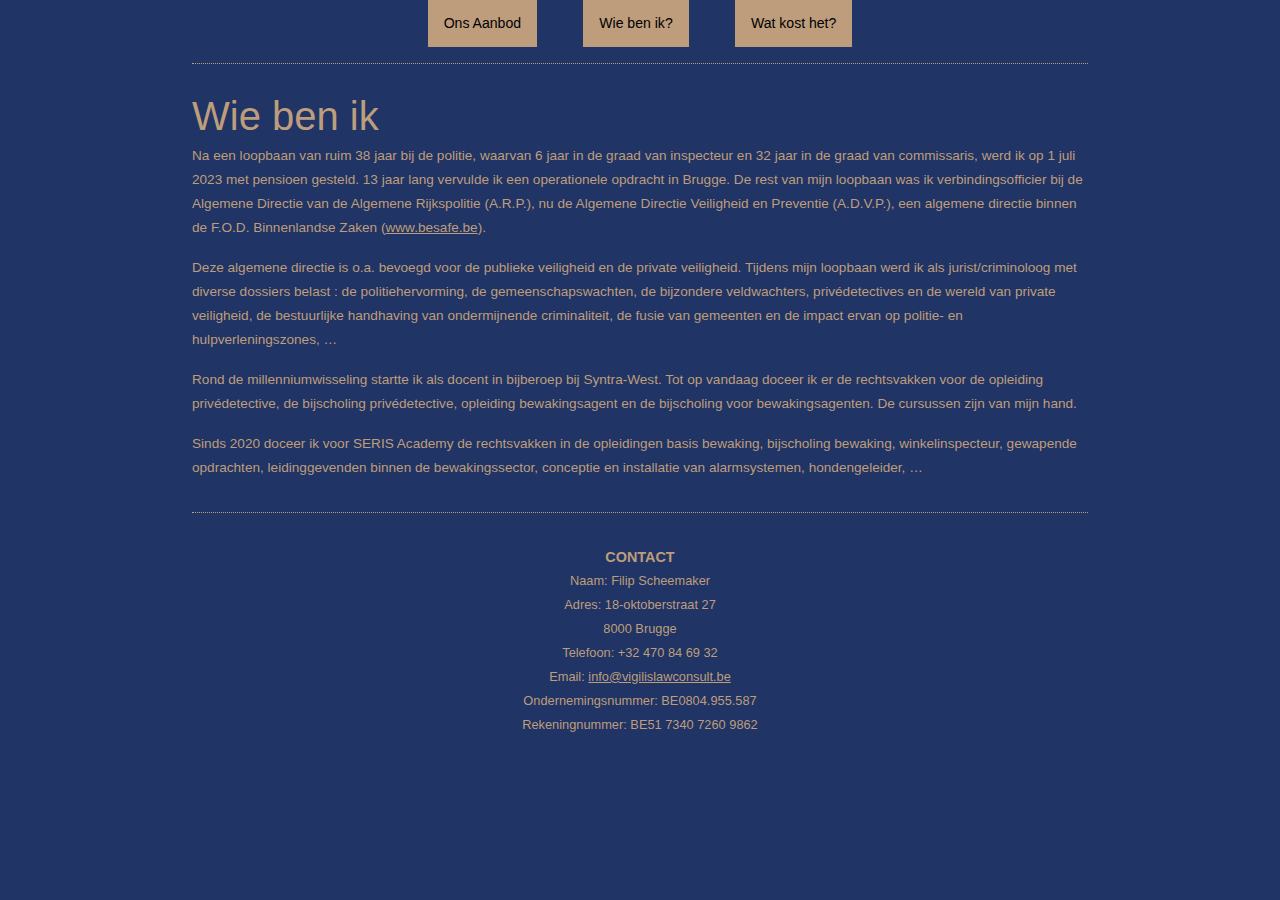
==== index.html @ 124d8ac4 "removed logo" ====
<!DOCTYPE html>
<html lang="en">
<head>
    <meta charset="UTF-8">
    <meta name="viewport" content="width=device-width, initial-scale=1.0">
    <title>Vigilis Law Consult</title>
    <link rel="icon" href="/assest/media/LOGO-VIGILIS.ico" type="image/x-icon">
    <link rel="stylesheet" href="assest/css/reset.css">
    <link rel="stylesheet" href="assest/css/screen.css">
    <script src="assest/js/script.js"></script>
</head>
<body>
    <header>
        <!-- <a href="index.html"><img src="images/LOGO-VIGILIS.png" alt="LOGO-VIGILISLAWCONSULT"></a> -->
        <nav>
            <ul>
                <li><a href="ons-aanbod.html">Ons Aanbod</a></li>
                <li><a href="index.html">Wie ben ik?</a></li>
                <li><a href="wat-kost-het.html">Wat kost het?</a></li>
            </ul>
        </nav>
    </header>

    <main>
        <h1>Wie ben ik</h1>
        <p>Na een loopbaan van ruim 38 jaar bij de politie, waarvan 6 jaar in de graad van inspecteur en 32 jaar
        in de graad van commissaris, werd ik op 1 juli 2023 met pensioen gesteld. 13 jaar lang vervulde ik een
        operationele opdracht in Brugge. De rest van mijn loopbaan was ik verbindingsofficier bij
        de Algemene Directie van de Algemene Rijkspolitie (A.R.P.), nu de Algemene Directie Veiligheid en
        Preventie (A.D.V.P.), een algemene directie binnen de F.O.D. Binnenlandse Zaken (<a href="https://www.besafe.be">www.besafe.be</a>).
        </p>
        
        <p>Deze algemene directie is o.a. bevoegd voor de publieke veiligheid en de private veiligheid. Tijdens
        mijn loopbaan werd ik als jurist/criminoloog met diverse dossiers belast : de politiehervorming, de
        gemeenschapswachten, de bijzondere veldwachters, privédetectives en de wereld van private
        veiligheid, de bestuurlijke handhaving van ondermijnende criminaliteit, de fusie van gemeenten en
        de impact ervan op politie- en hulpverleningszones, …
        </p>
        
        <p>
        Rond de millenniumwisseling startte ik als docent in bijberoep bij Syntra-West. Tot op vandaag
        doceer ik er de rechtsvakken voor de opleiding privédetective, de bijscholing privédetective,
        opleiding bewakingsagent en de bijscholing voor bewakingsagenten. De cursussen zijn van mijn
        hand.
        </p>
        
        <p>
        Sinds 2020 doceer ik voor SERIS Academy de rechtsvakken in de opleidingen basis bewaking,
        bijscholing bewaking, winkelinspecteur, gewapende opdrachten, leidinggevenden binnen de
        bewakingssector, conceptie en installatie van alarmsystemen, hondengeleider, …
        </p>
    </main>

    <footer>
        <h2>contact</h2>
        <p>Naam: Filip Scheemaker</p>
        <p>Adres: 18-oktoberstraat 27 <br> 8000 Brugge</p>
        <p>Telefoon: +32 470 84 69 32</p>
        <p>Email: <a href="mailto:info@vigilislawconsult.be" id="emailLink">info@vigilislawconsult.be</a></p>
        <p>Ondernemingsnummer: BE0804.955.587</p>
        <p>Rekeningnummer: BE51 7340 7260 9862</p>
    </footer>
</body>
</html>
---- assest/css/screen.css ----
body{
    width: 70%;
    background-color: #203465;
    margin-left: auto;
    margin-right: auto;
    color: #be9d7c;
    font-family: Helvetica, Arial, Georgia, Tahoma, "Roboto Light", sans-serif;
    font-size: 0.85rem;
}

/*HEADER*/
header{
    color: #be9d7c;
    text-align: center;
}

header img{
    width: 50%;
    margin-left: auto;
    margin-right: auto;
    
}

header nav{
    padding-bottom: 1rem;
    margin-bottom: 2rem;
    border-bottom: 1px dotted #be9d7c;
}

header nav ul{
    padding: 1rem 1.5rem;
}

header nav ul li{
    
    display: flex;
    flex-direction: column;
    color: black;
    margin-bottom: 1em;
    width: 100%;
}

header nav ul li:nth-child(1), header nav ul li:nth-child(2){
    margin-right: 5%;
}

header nav ul li a{
    text-decoration: none;
    background-color: #be9d7c;
    color: black;
    padding: 1rem;
    font-size: 1.15em;

}

/*MAIN*/
main{
    padding-bottom: 1rem;
    margin-bottom: 2rem;
    border-bottom: 1px dotted #be9d7c;
}
main h1{
    font-size: 2.5rem;
    margin-bottom: 0.5rem;
}

main p{
    margin-bottom: 1rem;
    line-height: 1.5rem;
}

main a{
    color: #be9d7c;
}

/*FOOTER*/
footer{
    text-align: center;
    line-height: 1.5rem;
    margin-bottom: 1rem;

}

footer h2{
    text-transform: uppercase;
    font-weight: bold;
    font-size: 0.9rem;
}

footer p{
    font-size: 0.8rem;
}

footer a{
    color: #be9d7c;
}

@media (min-width:650px) {
    body{
        width: 70%;
        font-size: 0.85em;    
    }

    header img{
        width: 35%;
    }
    
    header nav ul li{
        font-size: 0.90em;
        display: inline-block;
        margin-bottom: 0;
        width: auto;
    }
}
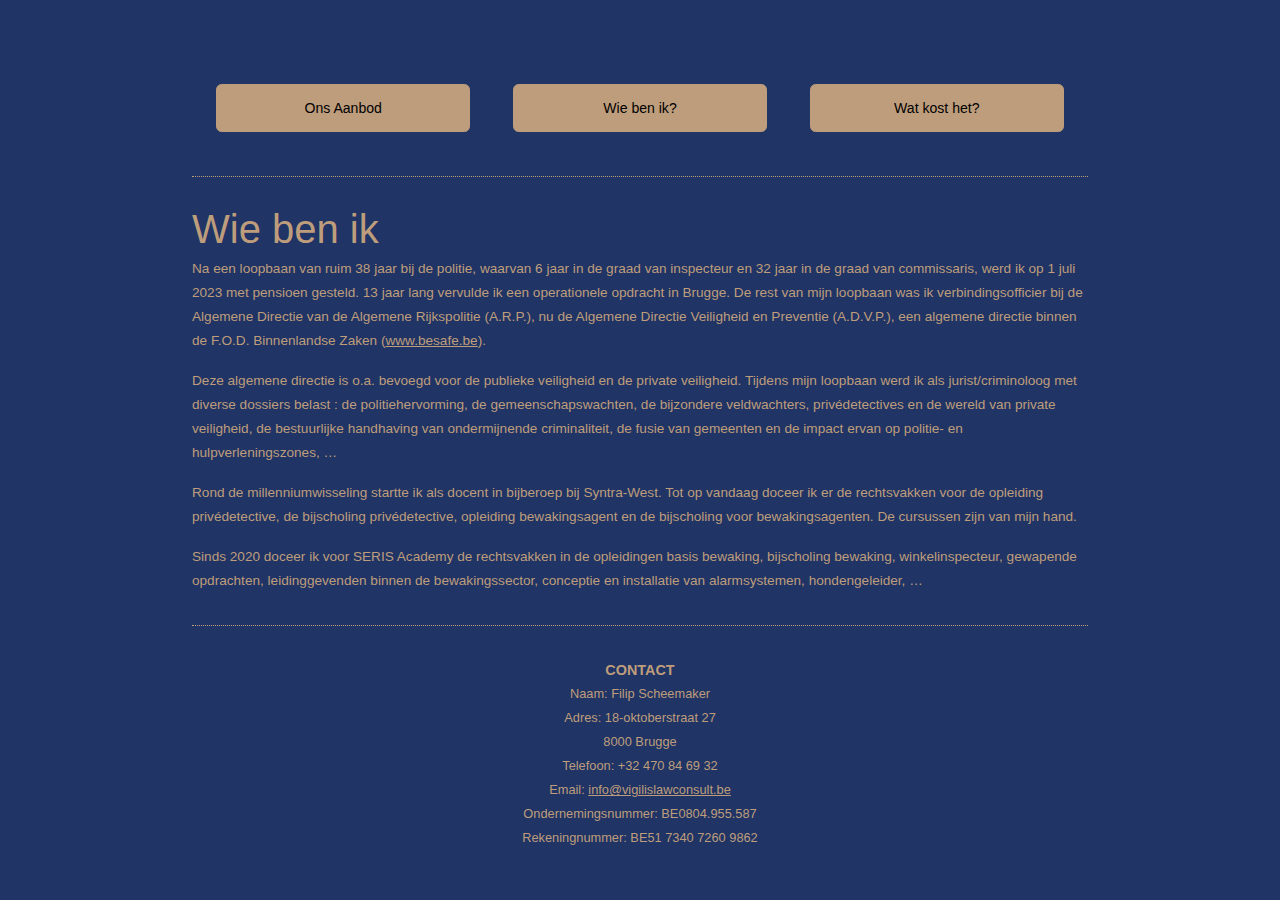
==== commit 4e040210: "made site better" ====
--- a/index.html
+++ b/index.html
@@ -1,5 +1,5 @@
 <!DOCTYPE html>
-<html lang="en">
+<html lang="nl-BE">
 <head>
     <meta charset="UTF-8">
     <meta name="viewport" content="width=device-width, initial-scale=1.0">
@@ -10,15 +10,15 @@
     <script src="assest/js/script.js"></script>
 </head>
 <body>
+    
     <header>
-        <!-- <a href="index.html"><img src="images/LOGO-VIGILIS.png" alt="LOGO-VIGILISLAWCONSULT"></a> -->
+        <!-- <a href="/"><img src="images/LOGO-VIGILIS.png" alt="LOGO-VIGILISLAWCONSULT"></a> -->
         <nav>
             <ul>
-                <li><a href="ons-aanbod.html">Ons Aanbod</a></li>
-                <li><a href="index.html">Wie ben ik?</a></li>
-                <li><a href="wat-kost-het.html">Wat kost het?</a></li>
+                <li><a href="/ons-aanbod">Ons Aanbod</a></li>
+                <li><a href="/">Wie ben ik?</a></li>
+                <li><a href="/wat-kost-het">Wat kost het?</a></li>
             </ul>
-        </nav>
     </header>
 
     <main>
@@ -55,8 +55,8 @@
         <h2>contact</h2>
         <p>Naam: Filip Scheemaker</p>
         <p>Adres: 18-oktoberstraat 27 <br> 8000 Brugge</p>
-        <p>Telefoon: +32 470 84 69 32</p>
-        <p>Email: <a href="mailto:info@vigilislawconsult.be" id="emailLink">info@vigilislawconsult.be</a></p>
+        <p>Telefoon: <a href="tel:+32470846932"></a>+32 470 84 69 32</a></p>
+        <p>Email: <a href="mailto:info@vigilislawconsult.be">info@vigilislawconsult.be</a></p>
         <p>Ondernemingsnummer: BE0804.955.587</p>
         <p>Rekeningnummer: BE51 7340 7260 9862</p>
     </footer>
--- a/assest/css/screen.css
+++ b/assest/css/screen.css
@@ -12,13 +12,16 @@
 header{
     color: #be9d7c;
     text-align: center;
+    /* REMOVE WHEN HAVING NEW LOGO */
+    /*--- LINE START ---*/
+    margin-top: 5em;
+    /*--- LINE END   ---*/
 }
 
-header img{
-    width: 50%;
+header a img{
+    width: 25%;
     margin-left: auto;
     margin-right: auto;
-    
 }
 
 header nav{
@@ -40,6 +43,11 @@
     width: 100%;
 }
 
+header nav ul a:hover{
+    background-color: #203465;
+    color: #be9d7c;
+}
+
 header nav ul li:nth-child(1), header nav ul li:nth-child(2){
     margin-right: 5%;
 }
@@ -50,7 +58,9 @@
     color: black;
     padding: 1rem;
     font-size: 1.15em;
-
+    border: 1px solid #be9d7c;
+    border-radius: .4em;
+    transition: all 0.2s ease;
 }
 
 /*MAIN*/
@@ -95,6 +105,7 @@
     color: #be9d7c;
 }
 
+/* MEDIA QUERIES */
 @media (min-width:650px) {
     body{
         width: 70%;
@@ -104,11 +115,22 @@
     header img{
         width: 35%;
     }
+
+    header nav ul{
+        display: flex;
+        /* flex-direction: row; */
+        justify-content: center;
+        align-items: center;
+        width: auto;
+        margin-left: auto;
+        margin-right: auto;
+    }
     
     header nav ul li{
         font-size: 0.90em;
-        display: inline-block;
+        
+        /* display: inline-block;
         margin-bottom: 0;
-        width: auto;
+        width: auto; */
     }
 }
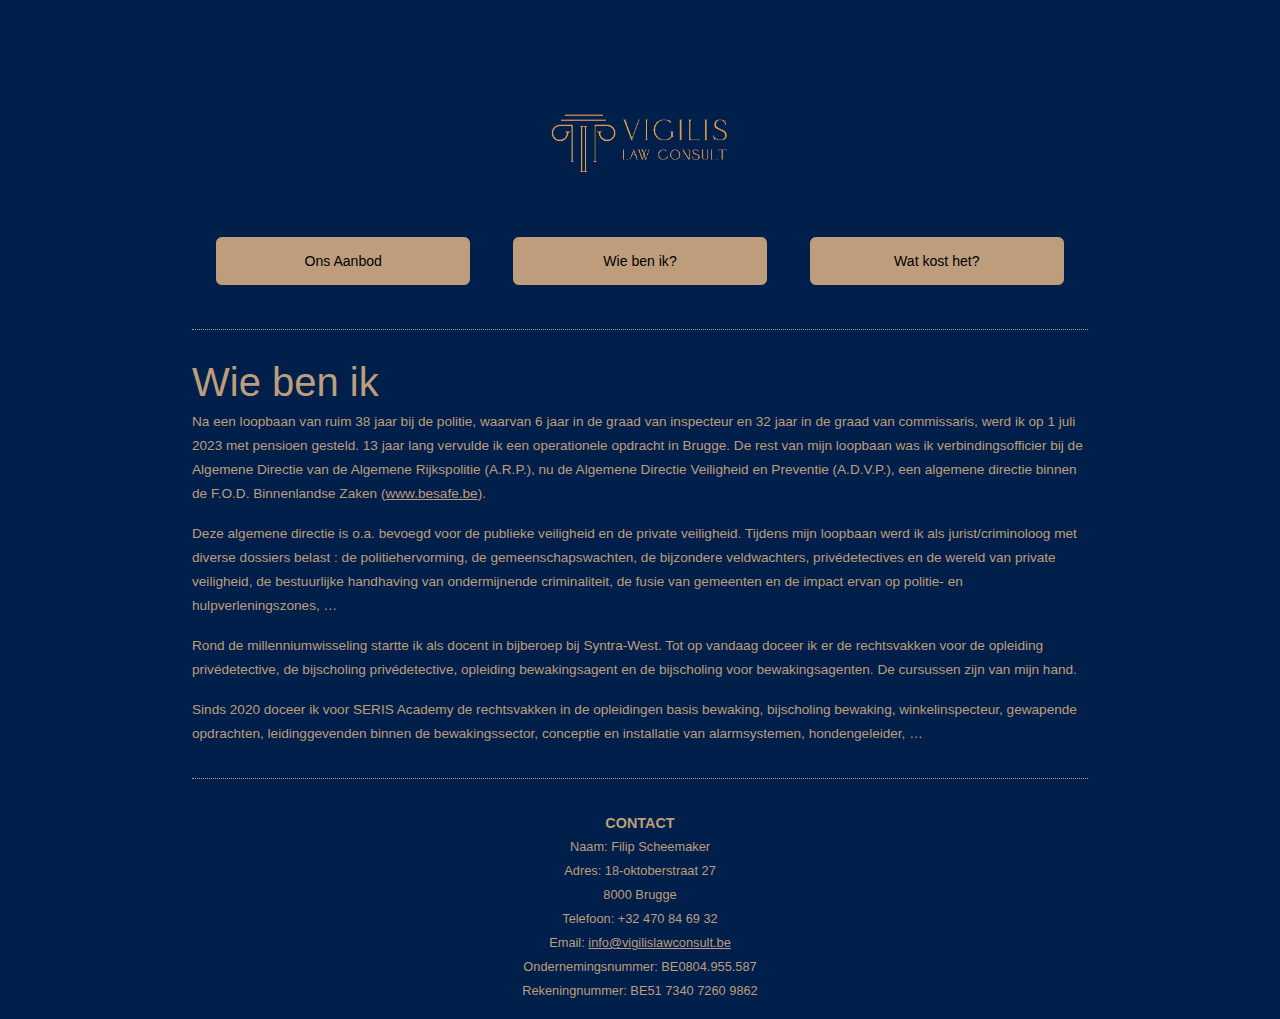
==== commit bbe88576: "new logo + changes in css" ====
--- a/index.html
+++ b/index.html
@@ -12,7 +12,7 @@
 <body>
     
     <header>
-        <!-- <a href="/"><img src="images/LOGO-VIGILIS.png" alt="LOGO-VIGILISLAWCONSULT"></a> -->
+        <a href="/"><img src="/images/Vigilis-Law-Consult_Logo.jpg" alt="Viglis Law Consult Brugge"></a>
         <nav>
             <ul>
                 <li><a href="/ons-aanbod">Ons Aanbod</a></li>
--- a/assest/css/screen.css
+++ b/assest/css/screen.css
@@ -1,16 +1,23 @@
+:root{
+    --main-color: #00204b;
+    --secondary-color: #be9d7c;    
+}
+
+
+
 body{
     width: 70%;
-    background-color: #203465;
+    background-color: var(--main-color);
     margin-left: auto;
     margin-right: auto;
-    color: #be9d7c;
+    color: var(--secondary-color);
     font-family: Helvetica, Arial, Georgia, Tahoma, "Roboto Light", sans-serif;
     font-size: 0.85rem;
 }
 
 /*HEADER*/
 header{
-    color: #be9d7c;
+    color: var(--secondary-color);
     text-align: center;
     /* REMOVE WHEN HAVING NEW LOGO */
     /*--- LINE START ---*/
@@ -27,7 +34,7 @@
 header nav{
     padding-bottom: 1rem;
     margin-bottom: 2rem;
-    border-bottom: 1px dotted #be9d7c;
+    border-bottom: 1px dotted var(--secondary-color);
 }
 
 header nav ul{
@@ -44,8 +51,8 @@
 }
 
 header nav ul a:hover{
-    background-color: #203465;
-    color: #be9d7c;
+    background-color: var(--main-color);
+    color: var(--secondary-color);
 }
 
 header nav ul li:nth-child(1), header nav ul li:nth-child(2){
@@ -54,7 +61,7 @@
 
 header nav ul li a{
     text-decoration: none;
-    background-color: #be9d7c;
+    background-color: var(--secondary-color);
     color: black;
     padding: 1rem;
     font-size: 1.15em;
@@ -67,7 +74,7 @@
 main{
     padding-bottom: 1rem;
     margin-bottom: 2rem;
-    border-bottom: 1px dotted #be9d7c;
+    border-bottom: 1px dotted var(--secondary-color);
 }
 main h1{
     font-size: 2.5rem;
@@ -80,7 +87,7 @@
 }
 
 main a{
-    color: #be9d7c;
+    color: var(--secondary-color);
 }
 
 /*FOOTER*/
@@ -102,7 +109,7 @@
 }
 
 footer a{
-    color: #be9d7c;
+    color: var(--secondary-color);
 }
 
 /* MEDIA QUERIES */
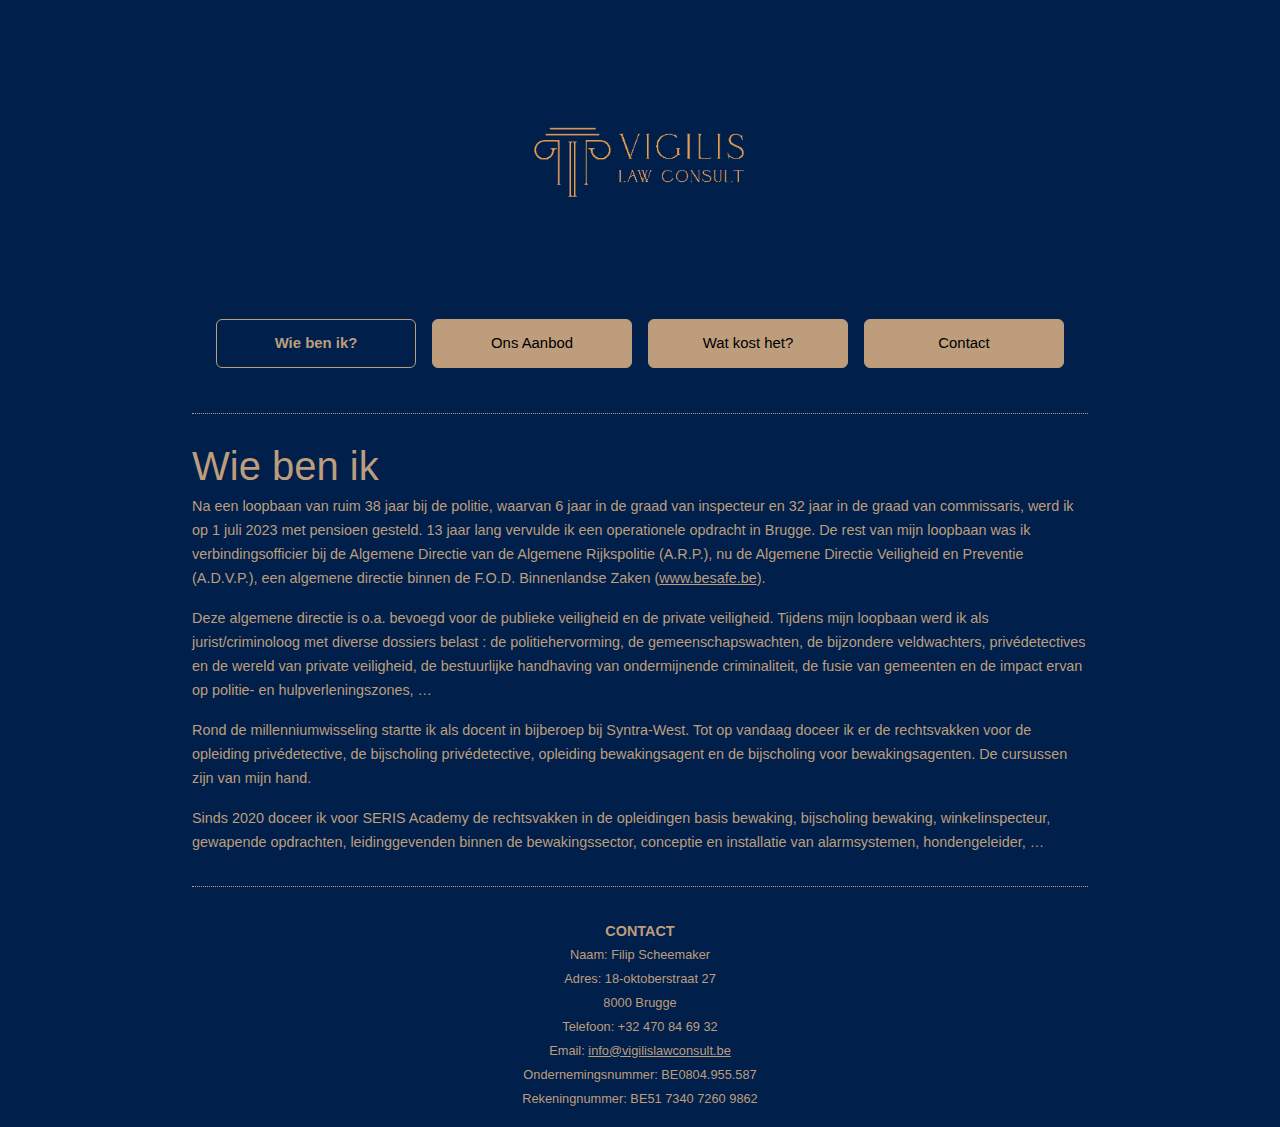
==== commit ba1f0fa7: "added ccontact form (without backend)" ====
--- a/index.html
+++ b/index.html
@@ -4,21 +4,21 @@
     <meta charset="UTF-8">
     <meta name="viewport" content="width=device-width, initial-scale=1.0">
     <title>Vigilis Law Consult</title>
-    <link rel="icon" href="/assest/media/LOGO-VIGILIS.ico" type="image/x-icon">
+    <link rel="icon" href="/assest/media/Vigilis-Law-Consult_Mini-Logo.ico" type="image/x-icon">
     <link rel="stylesheet" href="assest/css/reset.css">
     <link rel="stylesheet" href="assest/css/screen.css">
-    <script src="assest/js/script.js"></script>
 </head>
 <body>
-    
     <header>
         <a href="/"><img src="/images/Vigilis-Law-Consult_Logo.jpg" alt="Viglis Law Consult Brugge"></a>
         <nav>
-            <ul>
+            <ul>                
+                <li><a href="/" class="active">Wie ben ik?</a></li>
                 <li><a href="/ons-aanbod">Ons Aanbod</a></li>
-                <li><a href="/">Wie ben ik?</a></li>
                 <li><a href="/wat-kost-het">Wat kost het?</a></li>
+                <li><a href="/contact/">Contact</a></li>
             </ul>
+        </nav>
     </header>
 
     <main>
--- a/assest/css/screen.css
+++ b/assest/css/screen.css
@@ -3,7 +3,7 @@
     --secondary-color: #be9d7c;    
 }
 
-
+@import url('https://fonts.googleapis.com/css2?family=Roboto:ital,wght@0,100;0,300;0,400;0,500;0,700;0,900;1,100;1,300;1,400;1,500;1,700;1,900&display=swap');
 
 body{
     width: 70%;
@@ -11,8 +11,23 @@
     margin-left: auto;
     margin-right: auto;
     color: var(--secondary-color);
-    font-family: Helvetica, Arial, Georgia, Tahoma, "Roboto Light", sans-serif;
-    font-size: 0.85rem;
+    font-family: 'Roboto', sans-serif;
+    /* font-family: Helvetica, Arial, Georgia, Tahoma, "Roboto Light", sans-serif; */
+}
+
+body, textarea{
+    font-size: 0.85em;
+}
+
+/*GENERAL*/
+.active{
+    background-color: var(--main-color);
+    color: var(--secondary-color);
+    font-weight: bold;
+}
+
+.hidden{
+    display: none;
 }
 
 /*HEADER*/
@@ -26,13 +41,14 @@
 }
 
 header a img{
-    width: 25%;
+    width: 60%;
     margin-left: auto;
     margin-right: auto;
 }
 
 header nav{
     padding-bottom: 1rem;
+    margin-top: 3rem;
     margin-bottom: 2rem;
     border-bottom: 1px dotted var(--secondary-color);
 }
@@ -42,7 +58,6 @@
 }
 
 header nav ul li{
-    
     display: flex;
     flex-direction: column;
     color: black;
@@ -50,9 +65,10 @@
     width: 100%;
 }
 
-header nav ul a:hover{
-    background-color: var(--main-color);
-    color: var(--secondary-color);
+header nav ul li a:hover{
+    background-color: var(--main-color);
+    color: var(--secondary-color);
+    font-weight: bold;
 }
 
 header nav ul li:nth-child(1), header nav ul li:nth-child(2){
@@ -67,7 +83,7 @@
     font-size: 1.15em;
     border: 1px solid #be9d7c;
     border-radius: .4em;
-    transition: all 0.2s ease;
+    transition: all 0.5s ease;
 }
 
 /*MAIN*/
@@ -90,6 +106,67 @@
     color: var(--secondary-color);
 }
 
+/*FORM*/
+
+form{ /*delete when publishing*/
+    border: 1px solid var(--secondary-color);
+    padding: 1rem;
+}
+
+form, form input, form textarea {
+    font-family: 'Roboto', sans-serif;
+}
+
+form div{
+    display: grid;
+}
+
+form label{
+    display: block;
+    margin: 0.75em 0em;
+}
+
+form input[type="text"], form input[type="tel"],form input[type="email"], form textarea{
+    padding: .5em;
+}
+
+form textarea{
+    max-width: 100%;
+    min-width: 90%;
+    min-height: 10em;
+    resize: vertical;
+    line-height: 1.5em;
+}
+
+form input[type="submit"]{
+    background-color: var(--secondary-color);
+    color: var(--main-color);
+    padding: 1em 5.75em;
+    margin-top: 1em;
+    border: 1px solid var(--secondary-color);
+    border-radius: 0.4em;
+    cursor: pointer;
+    transition: background-color 0.5s ease;    
+}
+
+form input[type="submit"]:hover{
+    background-color: var(--main-color);
+    color: var(--secondary-color);
+}
+
+#confirmation-section h2{
+    font-size: 1.5rem;
+    margin-bottom: 1rem;
+    text-align: center;
+    color: var(--secondary-color);
+}
+
+#confirmation-section p{
+    text-align: center;
+    line-height: 1.5rem;
+    margin-bottom: 1rem;
+}
+
 /*FOOTER*/
 footer{
     text-align: center;
@@ -116,21 +193,29 @@
 @media (min-width:650px) {
     body{
         width: 70%;
-        font-size: 0.85em;    
-    }
-
-    header img{
-        width: 35%;
+           
+    }
+
+    textarea, body{
+        font-size: 0.9em; 
+    }
+
+    header a img{
+        width: 30%;
     }
 
     header nav ul{
-        display: flex;
-        /* flex-direction: row; */
+        /* display: flex;
+         flex-direction: row; 
         justify-content: center;
         align-items: center;
         width: auto;
         margin-left: auto;
-        margin-right: auto;
+        margin-right: auto; */
+
+        display: grid;
+        grid-template-columns: repeat(4, 1fr);
+        grid-gap: 1rem;
     }
     
     header nav ul li{
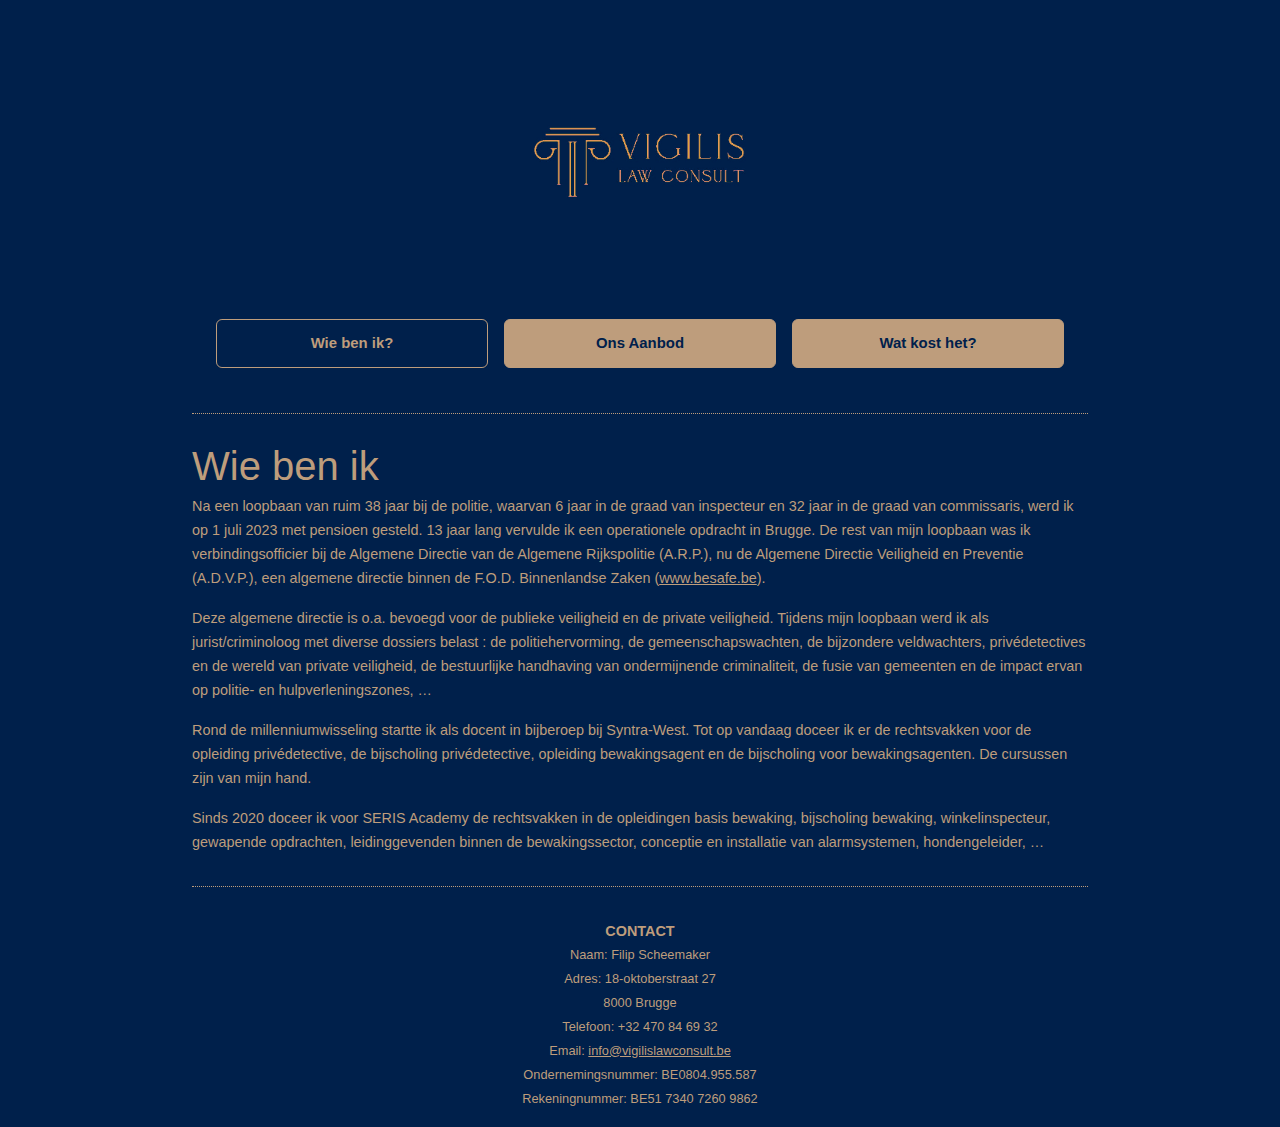
==== commit b688e714: "removed contact.html from site" ====
--- a/index.html
+++ b/index.html
@@ -7,6 +7,7 @@
     <link rel="icon" href="/assest/media/Vigilis-Law-Consult_Mini-Logo.ico" type="image/x-icon">
     <link rel="stylesheet" href="assest/css/reset.css">
     <link rel="stylesheet" href="assest/css/screen.css">
+    <script src="assest/js/script.js"></script>
 </head>
 <body>
     <header>
@@ -16,7 +17,7 @@
                 <li><a href="/" class="active">Wie ben ik?</a></li>
                 <li><a href="/ons-aanbod">Ons Aanbod</a></li>
                 <li><a href="/wat-kost-het">Wat kost het?</a></li>
-                <li><a href="/contact/">Contact</a></li>
+                <!-- <li><a href="/contact">Contact</a></li> -->
             </ul>
         </nav>
     </header>
--- a/assest/css/screen.css
+++ b/assest/css/screen.css
@@ -63,12 +63,12 @@
     color: black;
     margin-bottom: 1em;
     width: 100%;
+    font-weight: bold;
 }
 
 header nav ul li a:hover{
     background-color: var(--main-color);
     color: var(--secondary-color);
-    font-weight: bold;
 }
 
 header nav ul li:nth-child(1), header nav ul li:nth-child(2){
@@ -78,7 +78,7 @@
 header nav ul li a{
     text-decoration: none;
     background-color: var(--secondary-color);
-    color: black;
+    color: var(--main-color);
     padding: 1rem;
     font-size: 1.15em;
     border: 1px solid #be9d7c;
@@ -205,24 +205,12 @@
     }
 
     header nav ul{
-        /* display: flex;
-         flex-direction: row; 
-        justify-content: center;
-        align-items: center;
-        width: auto;
-        margin-left: auto;
-        margin-right: auto; */
-
         display: grid;
-        grid-template-columns: repeat(4, 1fr);
+        grid-template-columns: repeat(3, 1fr);
         grid-gap: 1rem;
     }
     
     header nav ul li{
         font-size: 0.90em;
-        
-        /* display: inline-block;
-        margin-bottom: 0;
-        width: auto; */
-    }
-}
+    }
+}
